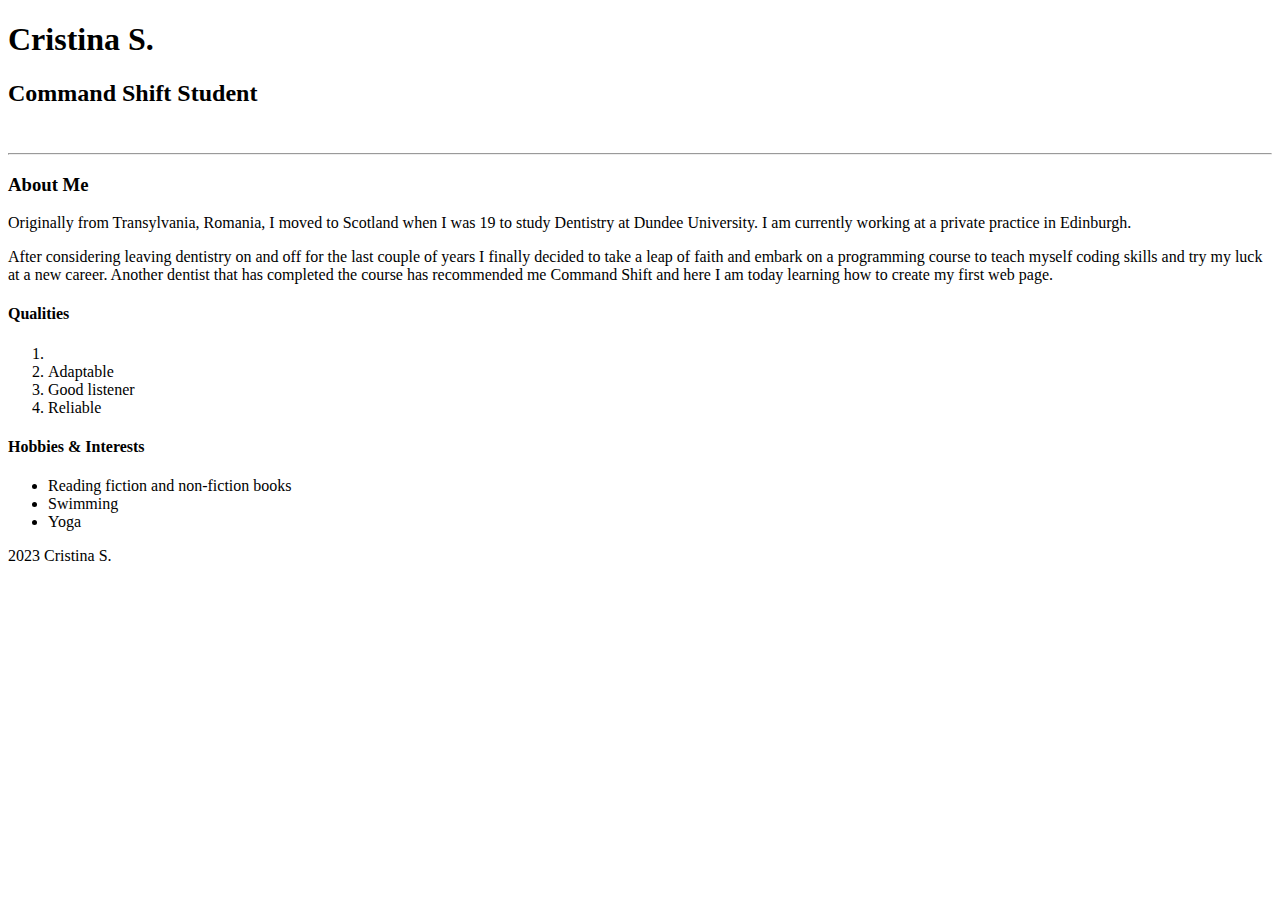
==== index.html @ bd21ab04 "edited qualities" ====
<!DOCTYPE html>
<html>
    <head>
        <title> Cristina
        </title>
        <body>
            <header>
            <h1> Cristina S. </h1>
            <h2> Command Shift Student</h2>
            </header>
            <br />
            <hr />
            <section>
            <h3> About Me </h3>
            <p> Originally from Transylvania, Romania, I moved to Scotland when I was 19 to study Dentistry at Dundee University. I am currently working at a private practice in Edinburgh.</p>
            <p> After considering leaving dentistry on and off for the last couple of years I finally decided to take a leap of faith and embark on a programming course to teach myself coding skills and try my luck at a new career. Another dentist that has completed the course has recommended me Command Shift and here I am today learning how to create my first web page.  </p>
            </section>
            <h4> Qualities </h4>
            <ol>
                <li></li>
                <li>Adaptable</li>
                <li>Good listener</li>
                <li>Reliable</li>
            </ol>
            <h4> Hobbies & Interests </h4>
            <ul>
                <li>Reading fiction and non-fiction books </li>
                <li>Swimming</li>
                <li>Yoga</li>
            </ul>

        
            <section>
                
            </section>
            <footer>
                <p> 2023 Cristina S. </p>
            </footer>
        </body>
    </head>
</html>
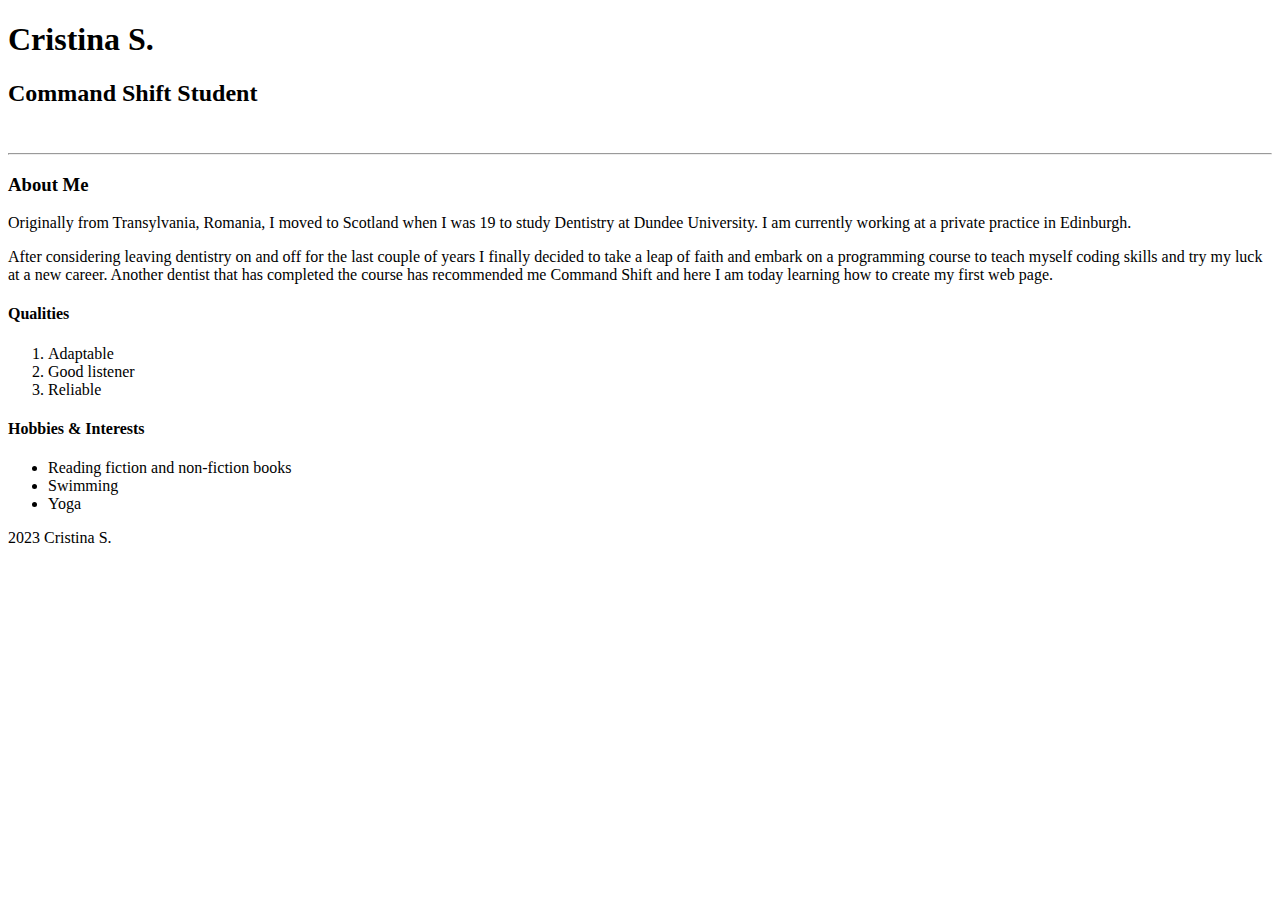
==== commit d11dc801: "edited qualities error" ====
--- a/index.html
+++ b/index.html
@@ -17,7 +17,6 @@
             </section>
             <h4> Qualities </h4>
             <ol>
-                <li></li>
                 <li>Adaptable</li>
                 <li>Good listener</li>
                 <li>Reliable</li>
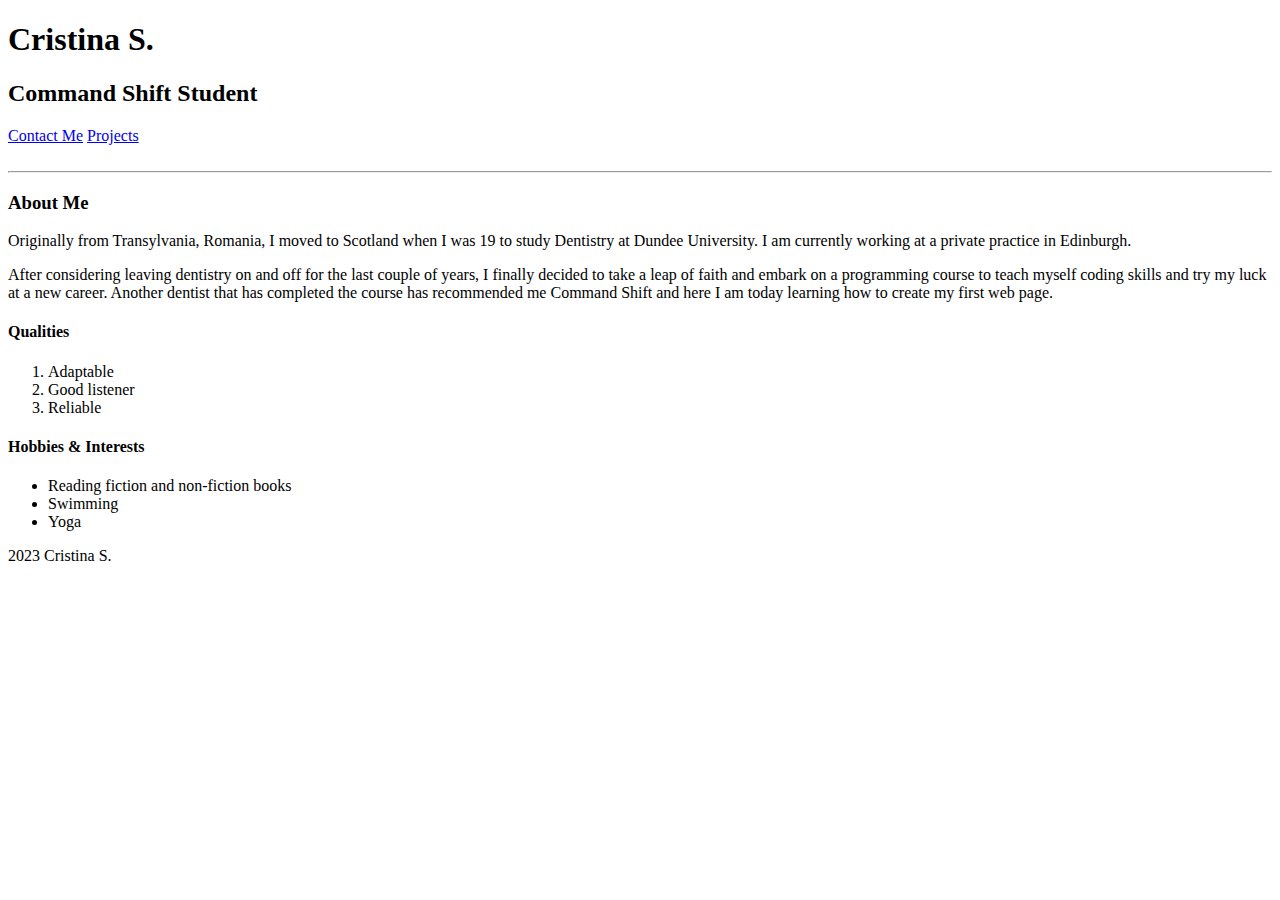
==== commit 09bef716: "added contact and projects pages" ====
--- a/index.html
+++ b/index.html
@@ -7,13 +7,17 @@
             <header>
             <h1> Cristina S. </h1>
             <h2> Command Shift Student</h2>
+            <nav> 
+                <a href="./pages/contact.html" target="_blank">Contact Me</a>
+                <a href="./pages/projects.html" target="_blank">Projects</a>
+            </nav>
             </header>
             <br />
             <hr />
             <section>
             <h3> About Me </h3>
             <p> Originally from Transylvania, Romania, I moved to Scotland when I was 19 to study Dentistry at Dundee University. I am currently working at a private practice in Edinburgh.</p>
-            <p> After considering leaving dentistry on and off for the last couple of years I finally decided to take a leap of faith and embark on a programming course to teach myself coding skills and try my luck at a new career. Another dentist that has completed the course has recommended me Command Shift and here I am today learning how to create my first web page.  </p>
+            <p> After considering leaving dentistry on and off for the last couple of years, I finally decided to take a leap of faith and embark on a programming course to teach myself coding skills and try my luck at a new career. Another dentist that has completed the course has recommended me Command Shift and here I am today learning how to create my first web page.  </p>
             </section>
             <h4> Qualities </h4>
             <ol>
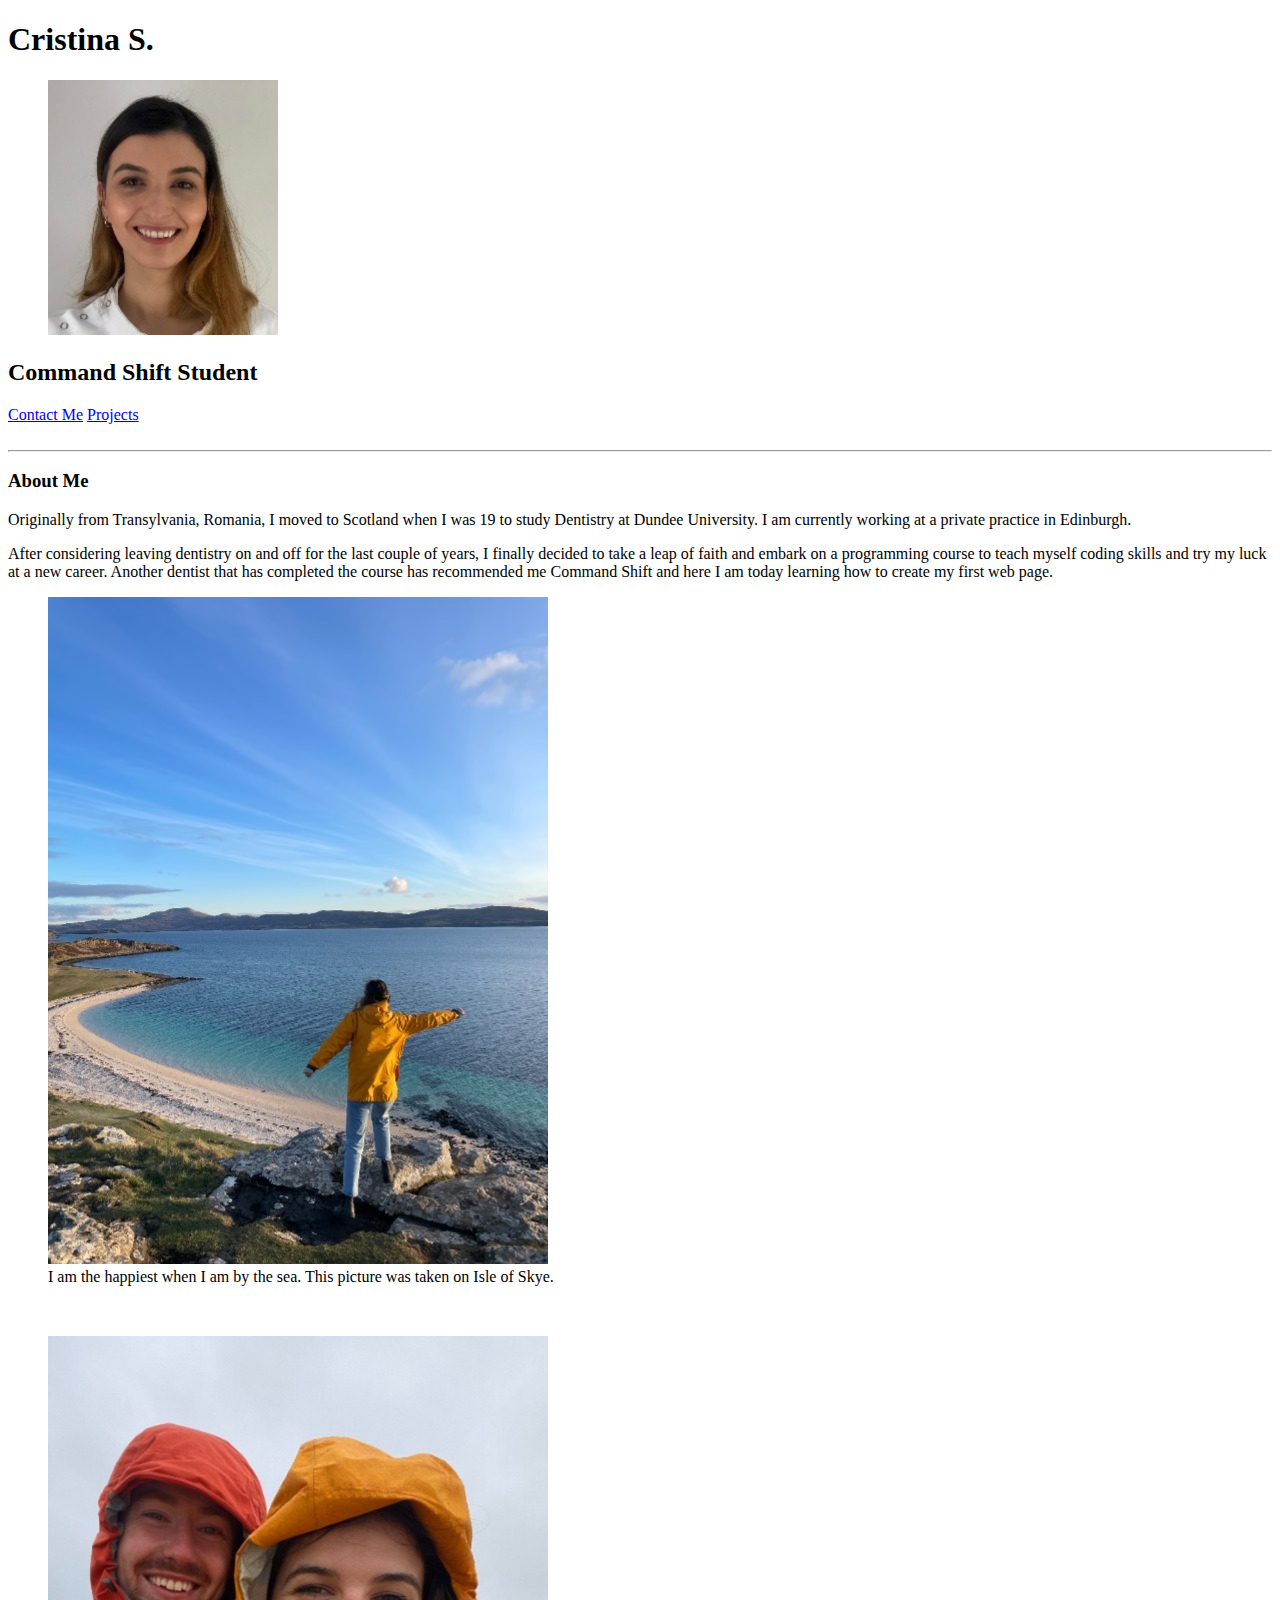
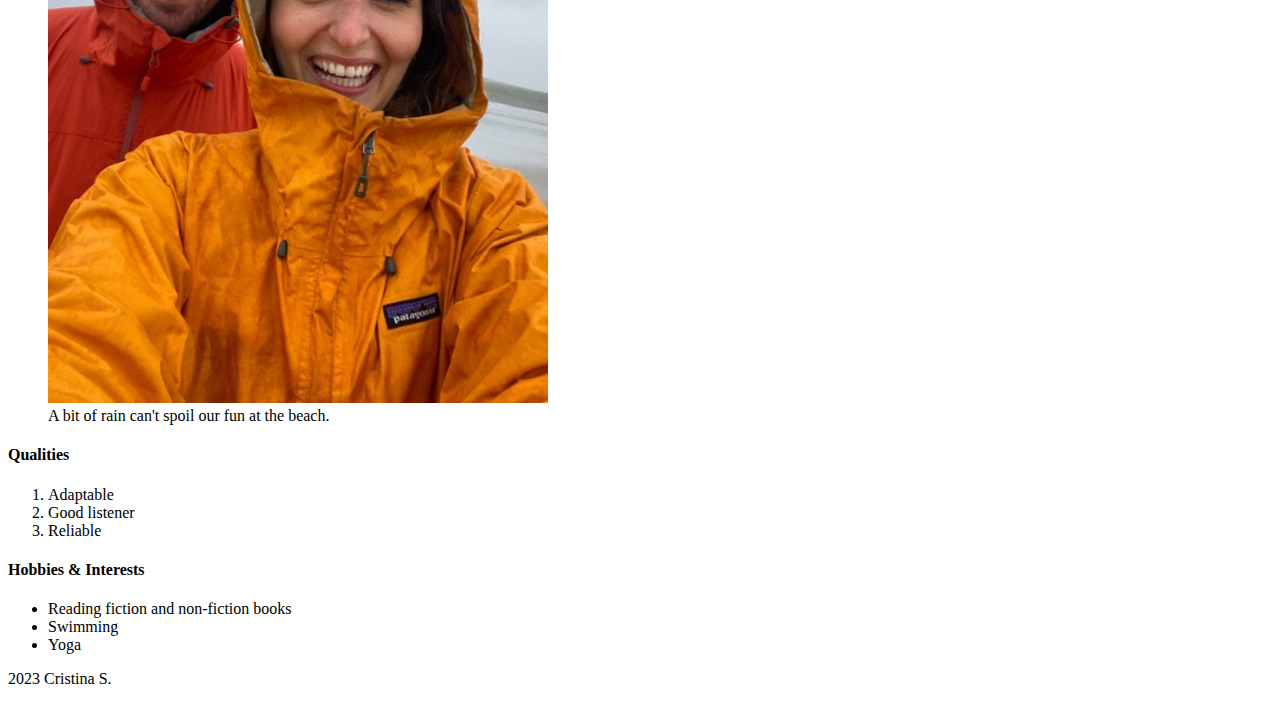
==== commit 626e6c10: "pictures added in the index.html file" ====
--- a/index.html
+++ b/index.html
@@ -6,6 +6,9 @@
         <body>
             <header>
             <h1> Cristina S. </h1>
+            <figure>
+                <img src="images/AnaSoare.jpg" alt="Portait of Cristina">
+            </figure>
             <h2> Command Shift Student</h2>
             <nav> 
                 <a href="./pages/contact.html" target="_blank">Contact Me</a>
@@ -18,6 +21,21 @@
             <h3> About Me </h3>
             <p> Originally from Transylvania, Romania, I moved to Scotland when I was 19 to study Dentistry at Dundee University. I am currently working at a private practice in Edinburgh.</p>
             <p> After considering leaving dentistry on and off for the last couple of years, I finally decided to take a leap of faith and embark on a programming course to teach myself coding skills and try my luck at a new career. Another dentist that has completed the course has recommended me Command Shift and here I am today learning how to create my first web page.  </p>
+            <figure>
+                <img src="images/MeonSkye.jpg" alt="Cristina looking onto a beach on Isle of Skye">
+                <br />
+                <figcaption>
+                    I am the happiest when I am by the sea. This picture was taken on Isle of Skye.
+                </figcaption>
+            </figure>
+            <br />
+            <figure>
+                <img src="images/UsonIsla.jpg" alt="Cristina and her partner on Isle of Isla">
+                <br />
+                <figcaption>
+                    A bit of rain can't spoil our fun at the beach.  
+                </figcaption>
+            </figure>
             </section>
             <h4> Qualities </h4>
             <ol>
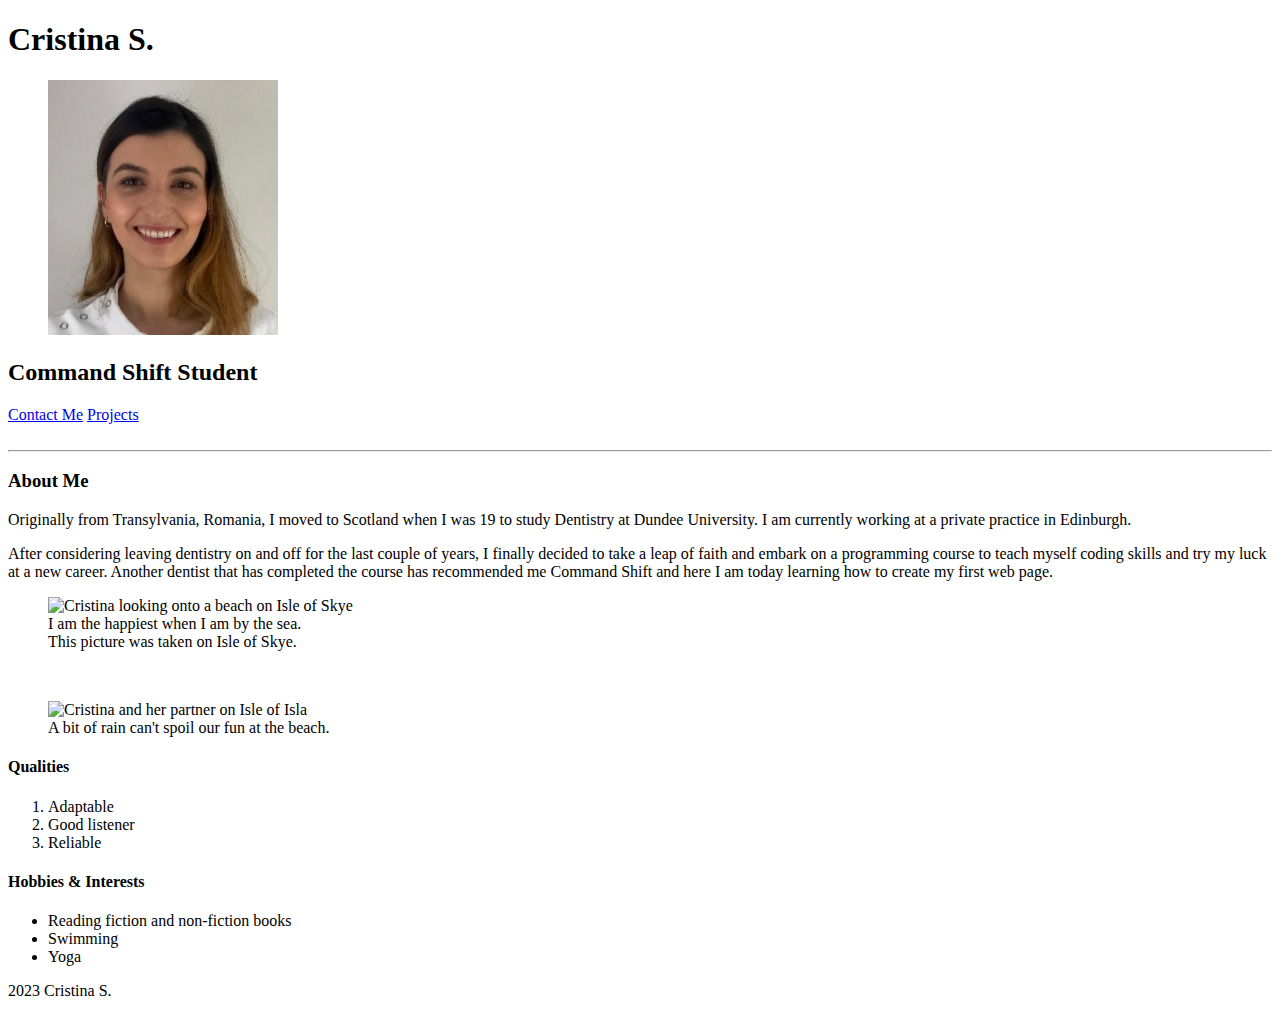
==== commit 1be31b14: "changed size of pictures in about me section" ====
--- a/index.html
+++ b/index.html
@@ -22,15 +22,15 @@
             <p> Originally from Transylvania, Romania, I moved to Scotland when I was 19 to study Dentistry at Dundee University. I am currently working at a private practice in Edinburgh.</p>
             <p> After considering leaving dentistry on and off for the last couple of years, I finally decided to take a leap of faith and embark on a programming course to teach myself coding skills and try my luck at a new career. Another dentist that has completed the course has recommended me Command Shift and here I am today learning how to create my first web page.  </p>
             <figure>
-                <img src="images/MeonSkye.jpg" alt="Cristina looking onto a beach on Isle of Skye">
+                <img src="../portfolio/images/MeonSkye.jpeg" alt="Cristina looking onto a beach on Isle of Skye" width="300" height="300">
                 <br />
                 <figcaption>
-                    I am the happiest when I am by the sea. This picture was taken on Isle of Skye.
+                    I am the happiest when I am by the sea. <br> This picture was taken on Isle of Skye.
                 </figcaption>
             </figure>
             <br />
             <figure>
-                <img src="images/UsonIsla.jpg" alt="Cristina and her partner on Isle of Isla">
+                <img src="../portfolio/images/UsonIsla.jpeg" alt="Cristina and her partner on Isle of Isla" width="300" hieght="300">
                 <br />
                 <figcaption>
                     A bit of rain can't spoil our fun at the beach.  
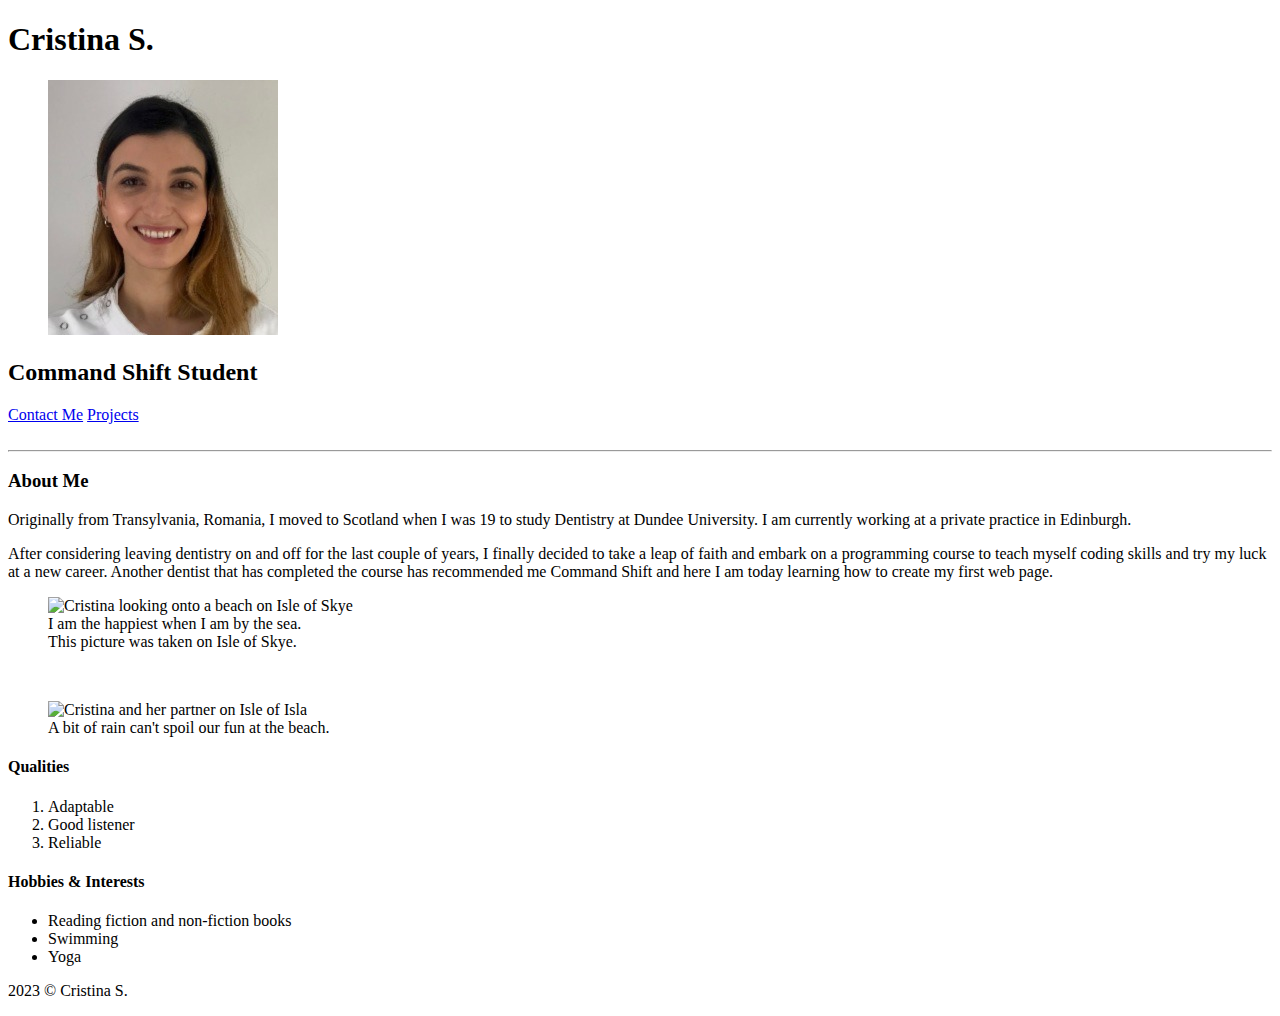
==== commit 51e5ef93: "added copyright sign in the footer" ====
--- a/index.html
+++ b/index.html
@@ -55,7 +55,7 @@
                 
             </section>
             <footer>
-                <p> 2023 Cristina S. </p>
+                <p> 2023 &copy; Cristina S. </p>
             </footer>
         </body>
     </head>
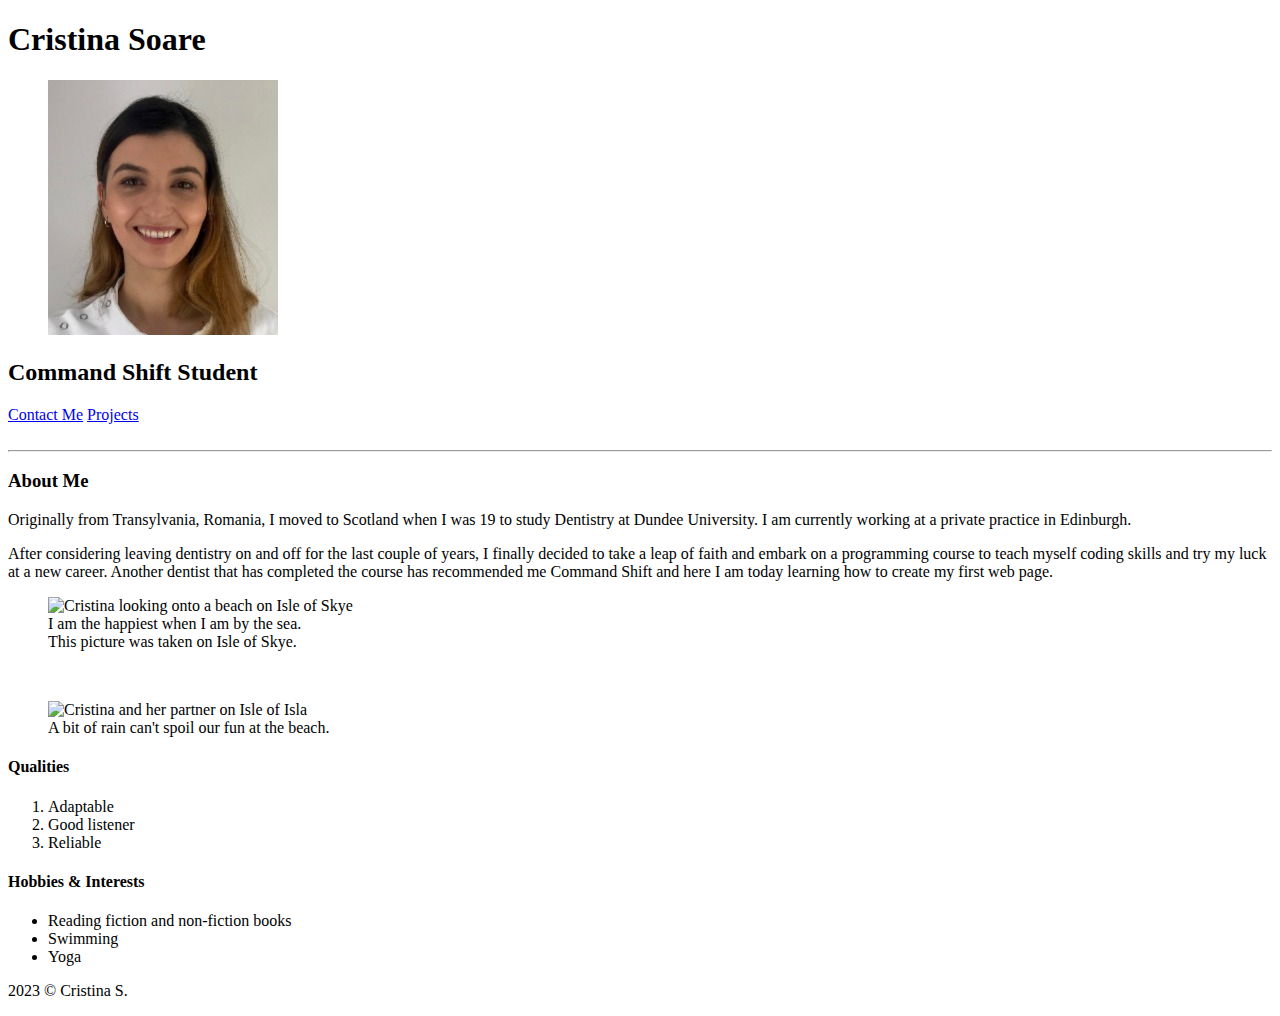
==== commit d6be4db1: "created css file" ====
--- a/index.html
+++ b/index.html
@@ -5,7 +5,7 @@
         </title>
         <body>
             <header>
-            <h1> Cristina S. </h1>
+            <h1> Cristina Soare </h1>
             <figure>
                 <img src="images/AnaSoare.jpg" alt="Portait of Cristina">
             </figure>
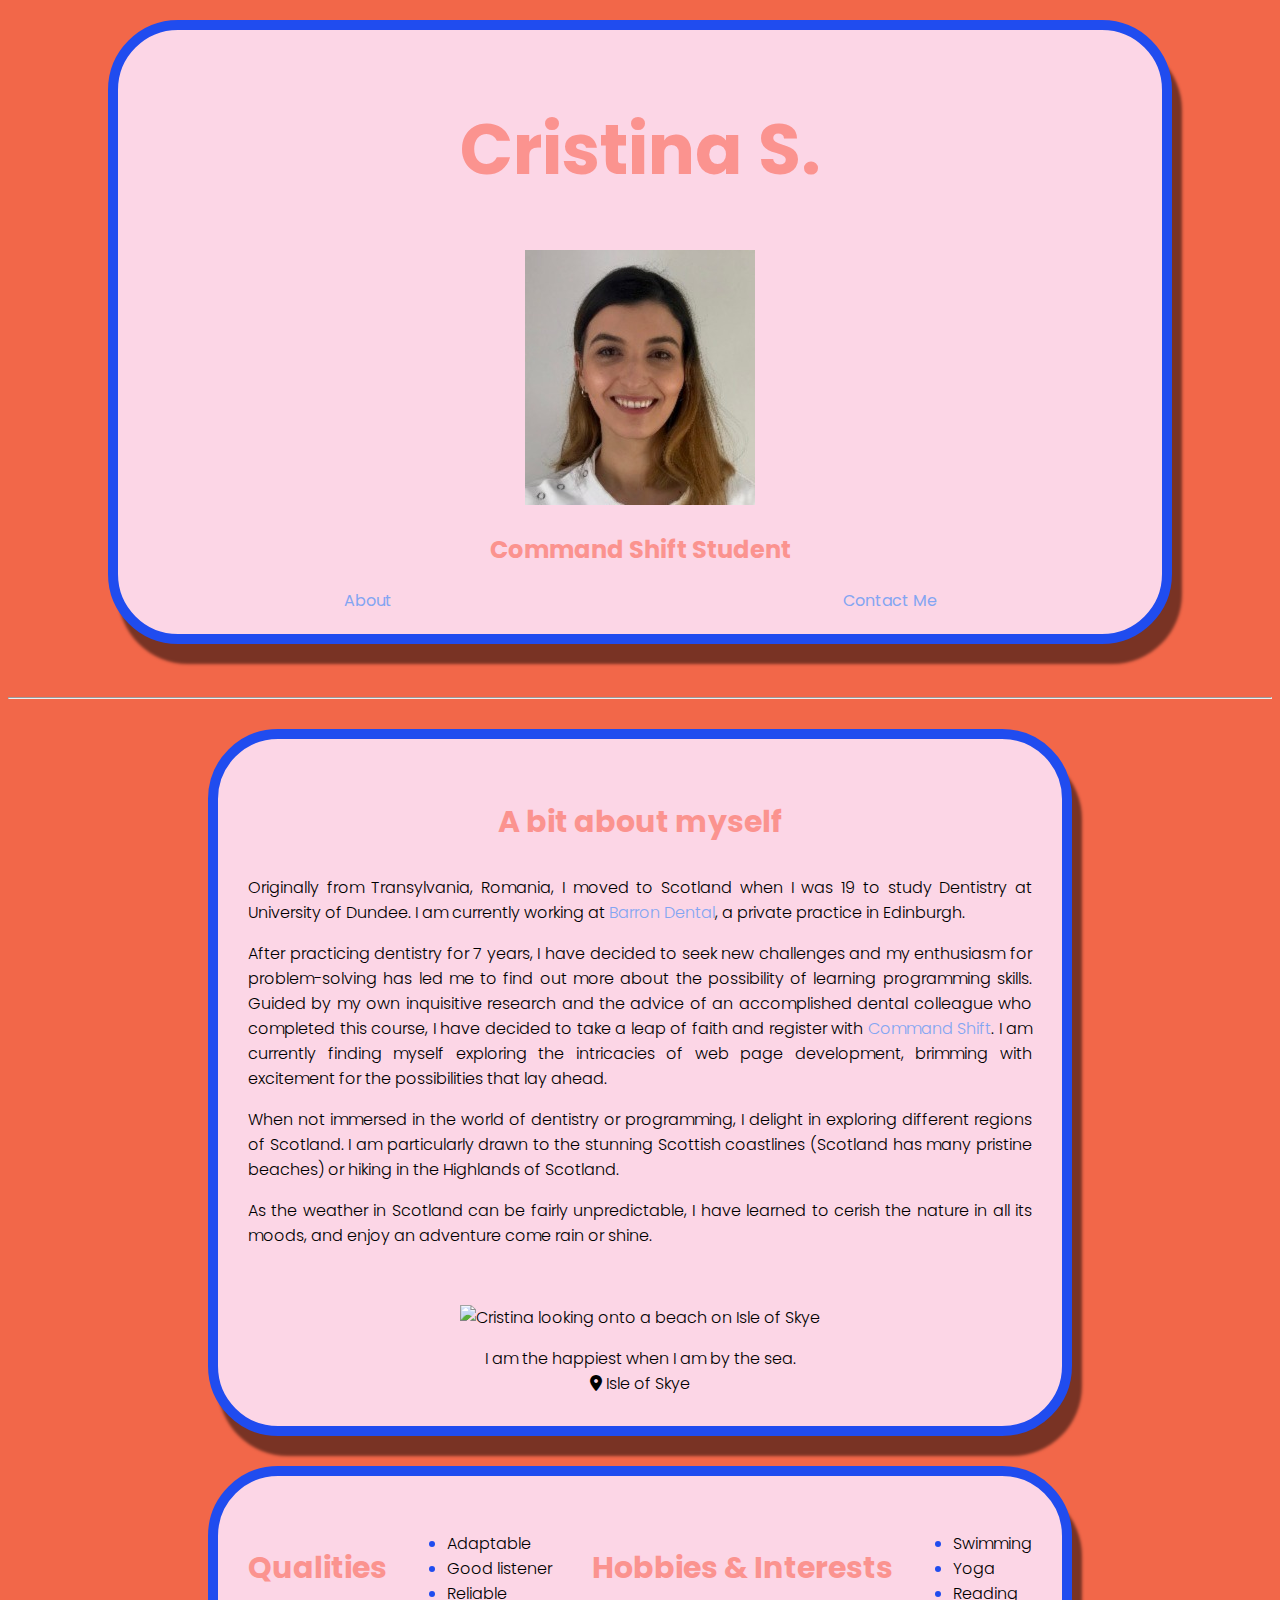
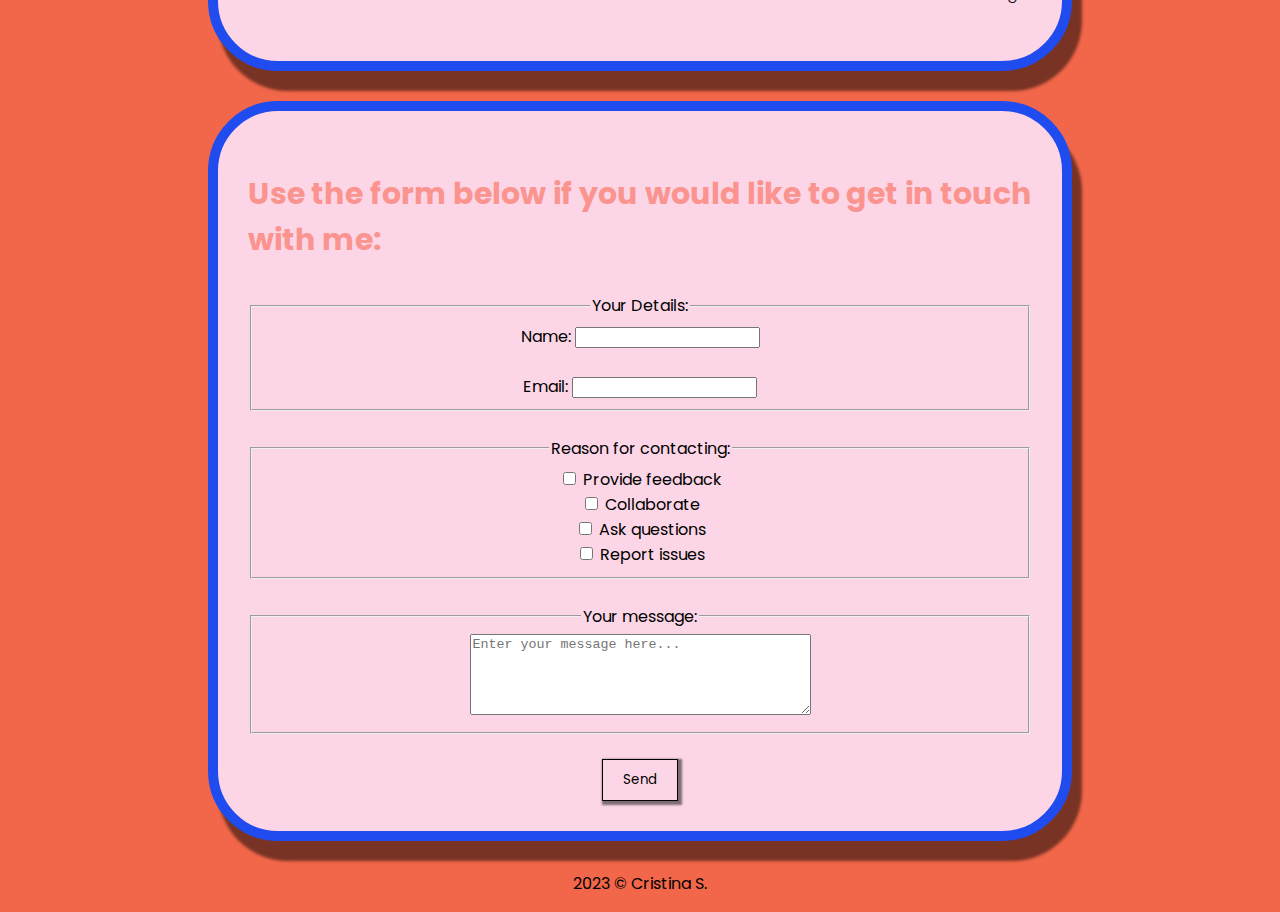
==== commit c73bb2d6: "introduced contact form and finished styling the page" ====
--- a/index.html
+++ b/index.html
@@ -1,59 +1,118 @@
 <!DOCTYPE html>
 <html>
     <head>
-        <title> Cristina
+        <link rel="stylesheet" type="text/css" href="styles.css">
+        <meta name="viewport" content="width=device-width, initial-scale=1.0">
+        <link rel="preconnect" href="https://fonts.googleapis.com">
+        <link rel="preconnect" href="https://fonts.gstatic.com" crossorigin>
+        <link href="https://fonts.googleapis.com/css2?family=Poppins:ital,wght@0,100;0,200;0,300;0,500;0,700;1,100;1,300;1,500;1,700&display=swap" rel="stylesheet">
+        <link rel="stylesheet" href= "https://cdnjs.cloudflare.com/ajax/libs/font-awesome/6.4.0/css/all.min.css"> 
+
         </title>
         <body>
             <header>
-            <h1> Cristina Soare </h1>
-            <figure>
-                <img src="images/AnaSoare.jpg" alt="Portait of Cristina">
-            </figure>
-            <h2> Command Shift Student</h2>
-            <nav> 
-                <a href="./pages/contact.html" target="_blank">Contact Me</a>
-                <a href="./pages/projects.html" target="_blank">Projects</a>
-            </nav>
+                <h1> Cristina S. </h1>
+                <figure id="profilepic">
+                    <img class = "photo" src="images/AnaSoare.jpg" alt="Profile photo" >
+                </figure>
+                <h2> Command Shift Student</h2>
+                 <nav class="pages"> 
+                    <button class="navbar"><a href="#about-me">About</a></button>
+                    <button class="navbar"><a href="#contactform">Contact Me</a></button>
+                </nav>
             </header>
             <br />
             <hr />
-            <section>
-            <h3> About Me </h3>
-            <p> Originally from Transylvania, Romania, I moved to Scotland when I was 19 to study Dentistry at Dundee University. I am currently working at a private practice in Edinburgh.</p>
-            <p> After considering leaving dentistry on and off for the last couple of years, I finally decided to take a leap of faith and embark on a programming course to teach myself coding skills and try my luck at a new career. Another dentist that has completed the course has recommended me Command Shift and here I am today learning how to create my first web page.  </p>
-            <figure>
-                <img src="../portfolio/images/MeonSkye.jpeg" alt="Cristina looking onto a beach on Isle of Skye" width="300" height="300">
+            <div class = "about-me" id="about-me">
+                <h3> A bit about myself </h3>
+                    <p class="background" class="intro"> Originally from Transylvania, Romania, I moved to Scotland when I was 19 to study Dentistry at University of Dundee. 
+                    I am currently working at <a href="https://www.barrondental.com/" target="_blank">Barron Dental</a>, a private practice in Edinburgh.</p>
+                    <p class="background" class="intro"> After practicing dentistry for 7 years, I have decided to seek new challenges and my enthusiasm for
+                     problem-solving has led me to find out more about the possibility of learning programming skills.
+                    Guided by my own inquisitive research and the advice of an accomplished dental colleague who completed this course,
+                    I have decided to take a leap of faith and register with <a href="https://platform.manchestercodes.com/" target="_blank">Command Shift</a>. 
+                    I am currently finding myself exploring the intricacies of web page development, brimming with excitement for the possibilities that lay ahead.  </p>
+                    <p> When not immersed in the world of dentistry or programming, I delight in exploring different regions of Scotland.
+                    I am particularly drawn to the stunning Scottish coastlines (Scotland has many pristine beaches) or hiking in the Highlands of Scotland.</p>
+                    <p> As the weather in Scotland can be fairly unpredictable, I have learned to cerish  the nature in all its moods, and enjoy an adventure come rain or shine.</p>
                 <br />
-                <figcaption>
-                    I am the happiest when I am by the sea. <br> This picture was taken on Isle of Skye.
-                </figcaption>
-            </figure>
-            <br />
-            <figure>
-                <img src="../portfolio/images/UsonIsla.jpeg" alt="Cristina and her partner on Isle of Isla" width="300" hieght="300">
+                <figure>
+                    <img class="photo" src="../portfolio/images/MeonSkye.jpeg" alt="Cristina looking onto a beach on Isle of Skye" width="300" height="300">
+                    </figure>
+                    <figcaption>
+                        I am the happiest when I am by the sea. <br> <i class="fa-solid fa-location-dot"></i> Isle of Skye 
+            </div>
+
+            <div class="lists">
+                <h4> Qualities </h4>
+                    <ul>
+                        <li>Adaptable</li>
+                        <li>Good listener</li>
+                        <li>Reliable</li>
+                    </ul>
+                <br/> 
+                <h4> Hobbies & Interests </h4>
+                    <ul>
+                        <li>Swimming</li>
+                        <li>Yoga</li>
+                        <li>Reading</li>
+                    </ul>
+                
+            </div>
+            
+            <div id="contactform">
+
+                <h3>
+                    <p> Use the form below if you would like to get in touch with me: </p>
+                </h3>
+    
+                <fieldset id="details">
+                    <legend>Your Details:</legend>
+                    <label>
+                        Name:
+                        <input type="text" name="name">
+                    </label>
+                    <br/>
+                    <br/>
+                    <label>
+                        Email:
+                        <input type="email" name="email">
+                    </label>
+                </fieldset>
                 <br />
-                <figcaption>
-                    A bit of rain can't spoil our fun at the beach.  
-                </figcaption>
-            </figure>
-            </section>
-            <h4> Qualities </h4>
-            <ol>
-                <li>Adaptable</li>
-                <li>Good listener</li>
-                <li>Reliable</li>
-            </ol>
-            <h4> Hobbies & Interests </h4>
-            <ul>
-                <li>Reading fiction and non-fiction books </li>
-                <li>Swimming</li>
-                <li>Yoga</li>
-            </ul>
+    
+                <fieldset id="reasons">
+                    <legend>Reason for contacting:</legend>
+                    <label>
+                        <input type="checkbox" name="reason" value="feedback"> Provide feedback
+                    </label>
+                    <br/>
+                    <label>
+                        <input type="checkbox" name="reason" value="collaborate"> Collaborate
+                    </label>
+                    <br/>
+                    <label>
+                        <input type="checkbox" name="reason" value="questions"> Ask questions
+                    </label>
+                    <br/>
+                    <label>
+                        <input type="checkbox" name="reason" value="issues"> Report issues
+                    </label>
+                    <br/>
+                 </fieldset>
+                 <br/>
 
-        
-            <section>
-                
-            </section>
+                 <fieldset id="message">
+                        <legend>Your message:</legend>
+                        <label>
+                            <textarea name="message" placeholder="Enter your message here..." rows="5" cols="40"></textarea>
+                        </label>
+                 </fieldset>
+                 <br/>
+
+                 <input class="formbutton" type="submit" name="submit" value="Send"> 
+            </div>
+          
             <footer>
                 <p> 2023 &copy; Cristina S. </p>
             </footer>
--- a/styles.css
+++ b/styles.css
@@ -0,0 +1,203 @@
+body {
+    background-color: #f26749;
+    font-family: 'Poppins', sans-serif;
+}
+
+header {
+    background-color: #fcd6e6;
+    margin: 20px 100px 20px 100px;
+    border: solid 10px #204cef;
+    border-radius: 70px;
+    padding-top: 20px;
+    padding-bottom: 20px;
+    box-shadow: 10px 20px 3px rgba(0,0,0,0.5);
+}
+
+nav {
+    display:flex;
+    flex-direction: row;
+    justify-content:space-around;
+    text-align: center;
+}
+
+.navbar {
+    background-color: transparent;
+    border: none;
+    font-size: 16px;
+    font-family:'Poppins', sans-serif;
+}
+
+.navbar:hover {
+    background-color:antiquewhite;
+}
+
+h1 { 
+    color: #fb938f;
+    font-size: 70px;
+    font-weight: 700;
+    text-align: center;}
+
+h2 { 
+    color: #fb938f;
+    text-align: center;
+   }
+
+figure { 
+    text-align: center;
+}
+
+figcaption {
+    text-align: center;
+}
+
+.photo {
+    max-width: 100%;
+    height: auto;
+}
+
+a {
+    color: #83A5F2;
+    text-decoration: none; 
+}
+
+h3 {
+    color: #fb938f;
+    font-size: 30px
+}
+
+h4 {
+    color: #fb938f;
+    font-size: 30px;
+}
+
+
+.about-me {
+    background-color: #fcd6e6;
+    padding: 30px;
+    border: solid 10px #204cef;
+    border-radius:70px;
+    box-shadow: 10px 20px 3px rgba(0,0,0,0.5);
+    margin-top: 30px;
+    margin-right: 200px;
+    margin-bottom: 30px;
+    margin-left: 200px;
+    text-align: center;
+    font-weight: 300;
+    
+}
+
+p {
+    text-align: justify;
+}
+
+.lists {
+    display: flex;
+    flex-direction: row;
+    flex-wrap: wrap;
+    overflow: auto;
+    justify-content: space-between;
+    align-items: center;
+    background-color: #fcd6e6;
+    padding: 30px;
+    border: solid 10px #204cef;
+    border-radius:70px;
+    box-shadow: 10px 20px 3px rgba(0,0,0,0.5);
+    margin-top: 30px;
+    margin-right: 200px;
+    margin-bottom: 30px;
+    margin-left: 200px;
+    font-weight: 300;
+
+}
+
+ul {
+    list-style-type:disc;
+  }
+
+li::marker {
+    color: #204cef;
+}
+
+
+ol {
+    list-style-type: none;
+}
+
+#contactform {
+    text-align: center;
+    background-color: #fcd6e6;
+    padding: 30px;
+    border: solid 10px #204cef;
+    border-radius:70px;
+    box-shadow: 10px 20px 3px rgba(0,0,0,0.5);
+    margin-top: 30px;
+    margin-right: 200px;
+    margin-bottom: 30px;
+    margin-left: 200px;
+
+}
+
+footer p {
+    text-align: center;
+}
+
+textarea {
+    
+}
+
+textarea, #message {
+    max-width: 100%;
+    resize: vertical;
+    box-sizing: border-box;
+    word-wrap: break-word;
+    overflow-x: auto;
+}
+
+
+.formbutton {
+    cursor:pointer;
+    padding: 10px 20px;
+    border: solid 1px;
+    background-color: transparent;
+    font-family: 'Poppins', sans-serif;
+    box-sizing: border-box;
+    box-shadow: 2px 2px 2px 2px rgba(0,0,0,0.5) ;
+}
+
+
+.formbutton:hover {
+    background-color: #83A5F2;
+}
+
+
+@media screen and (max-width: 768px) {
+    header {
+        margin: 10px;
+    }
+    .about-me {
+        margin: 10px;
+    }
+    .lists {
+        display: flex;
+        flex-direction: column;
+        justify-content: center;
+        align-content: center;
+        align-items: center;
+        margin: 10px;
+    }
+
+    #contactform {
+        margin:10px;
+    }
+
+    textarea, #message {
+        width:100%;
+        resize:vertical;
+        box-sizing: border-box;
+        word-wrap:break-word;
+    }
+}
+
+
+
+
